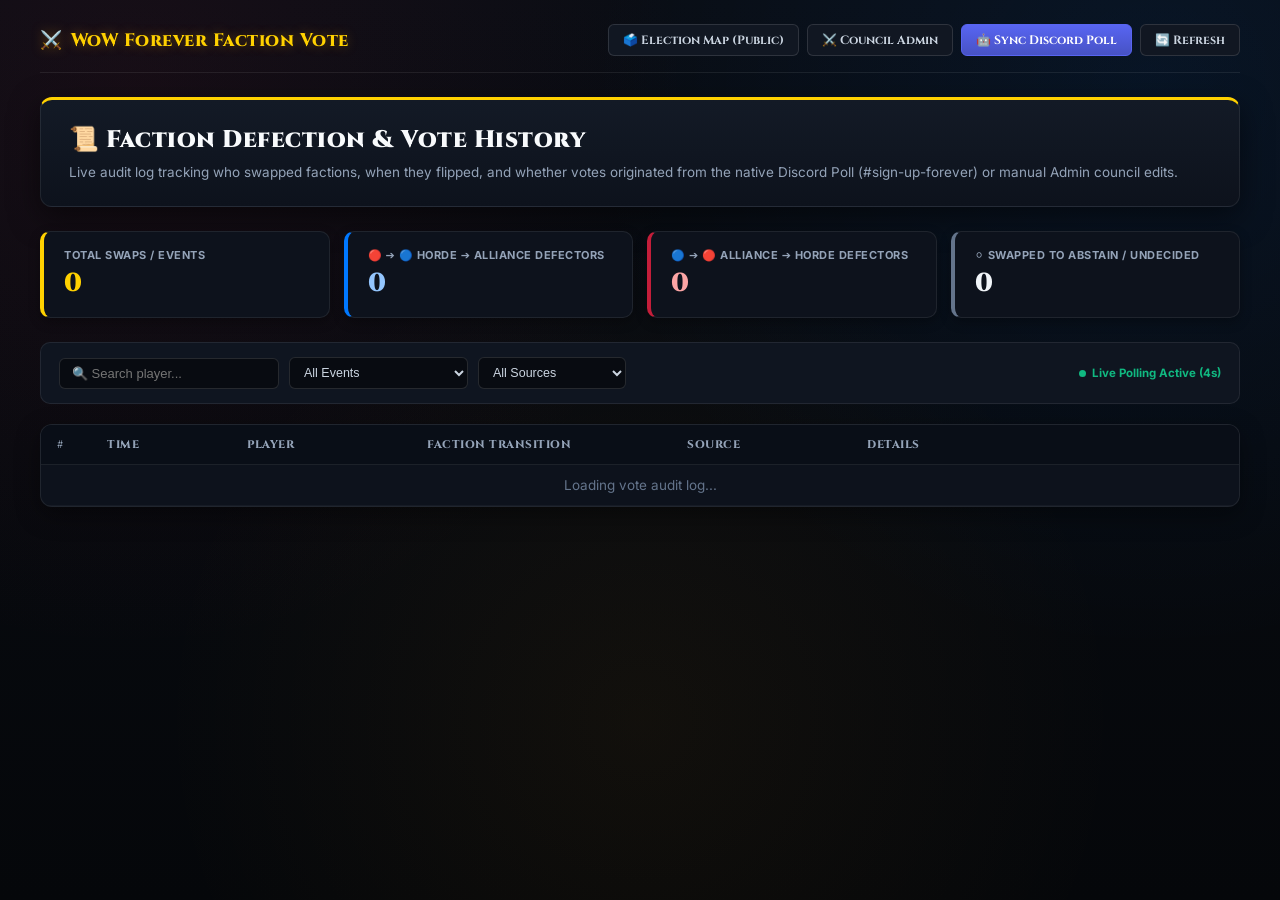
==== history.html @ c4464035 "Add vote history audit page, native Discord poll sync, agents.md and handover.md" ====
<!DOCTYPE html>
<html lang="en">
<head>
<meta charset="UTF-8">
<meta name="viewport" content="width=device-width, initial-scale=1.0">
<title>Vote History & Faction Defection Tracker | WoW Forever</title>
<link rel="preconnect" href="https://fonts.googleapis.com">
<link rel="preconnect" href="https://fonts.gstatic.com" crossorigin>
<link href="https://fonts.googleapis.com/css2?family=Cinzel:wght@600;700;800;900&family=Inter:wght@400;500;600;700&display=swap" rel="stylesheet">
<style>
  :root {
    --horde-red: #c41e3a;
    --horde-dark: #800a1d;
    --alliance-blue: #0078ff;
    --alliance-dark: #004499;
    --gold: #ffd100;
    --gold-dark: #b45309;
    --bg-dark: #07090e;
    --card-bg: #0d121c;
    --card-border: rgba(255, 255, 255, 0.08);
  }

  * { box-sizing: border-box; margin: 0; padding: 0; }
  body {
    font-family: 'Inter', system-ui, sans-serif;
    background-color: var(--bg-dark);
    background-image: 
      radial-gradient(circle at 10% 10%, rgba(196, 30, 58, 0.08) 0%, transparent 40%),
      radial-gradient(circle at 90% 10%, rgba(0, 120, 255, 0.08) 0%, transparent 40%),
      radial-gradient(circle at 50% 80%, rgba(245, 158, 11, 0.05) 0%, transparent 50%),
      linear-gradient(180deg, #090d14 0%, #05070a 100%);
    background-attachment: fixed;
    color: #e2e8f0;
    min-height: 100vh;
    padding: 24px 20px;
  }

  .container {
    max-width: 1200px;
    margin: 0 auto;
  }

  /* TOP NAV */
  .top-nav {
    display: flex;
    justify-content: space-between;
    align-items: center;
    flex-wrap: wrap;
    gap: 12px;
    margin-bottom: 24px;
    padding-bottom: 16px;
    border-bottom: 1px solid rgba(255, 255, 255, 0.08);
  }
  .nav-left {
    display: flex;
    align-items: center;
    gap: 12px;
  }
  .brand-title {
    font-family: 'Cinzel', Georgia, serif;
    font-size: 18px;
    font-weight: 800;
    color: var(--gold);
    letter-spacing: 0.5px;
    text-shadow: 0 0 12px rgba(245, 158, 11, 0.4);
    text-decoration: none;
    display: flex;
    align-items: center;
    gap: 8px;
  }
  .nav-links {
    display: flex;
    gap: 8px;
    align-items: center;
    flex-wrap: wrap;
  }
  .nav-btn {
    font-family: 'Cinzel', serif;
    font-size: 12px;
    font-weight: 700;
    padding: 7px 14px;
    border-radius: 6px;
    cursor: pointer;
    text-decoration: none;
    transition: all 0.2s ease;
    display: inline-flex;
    align-items: center;
    gap: 6px;
    border: 1px solid rgba(255, 255, 255, 0.12);
    background: #111722;
    color: #cbd5e1;
  }
  .nav-btn:hover {
    background: #1e2838;
    color: #ffd100;
    border-color: rgba(245, 158, 11, 0.4);
    transform: translateY(-1px);
  }
  .nav-btn.primary {
    background: linear-gradient(180deg, #5865F2 0%, #4752c4 100%);
    color: #fff;
    border-color: #5865F2;
  }
  .nav-btn.primary:hover {
    filter: brightness(1.15);
    box-shadow: 0 0 14px rgba(88, 101, 242, 0.5);
  }

  /* HEADER */
  .page-header {
    background: linear-gradient(180deg, #131a26 0%, #0d121c 100%);
    border: 1px solid var(--card-border);
    border-top: 3px solid var(--gold);
    border-radius: 12px;
    padding: 24px 28px;
    margin-bottom: 24px;
    box-shadow: 0 10px 30px rgba(0,0,0,0.5);
  }
  .page-title {
    font-family: 'Cinzel', serif;
    font-size: 24px;
    font-weight: 900;
    color: #f8fafc;
    letter-spacing: 0.5px;
    margin-bottom: 6px;
  }
  .page-sub {
    font-size: 13.5px;
    color: #94a3b8;
    line-height: 1.5;
  }

  /* STATS CARDS */
  .stats-grid {
    display: grid;
    grid-template-columns: repeat(auto-fit, minmax(220px, 1fr));
    gap: 14px;
    margin-bottom: 24px;
  }
  .stat-card {
    background: var(--card-bg);
    border: 1px solid var(--card-border);
    border-radius: 10px;
    padding: 16px 20px;
    box-shadow: 0 4px 12px rgba(0,0,0,0.3);
  }
  .stat-card.h2a { border-left: 4px solid var(--alliance-blue); }
  .stat-card.a2h { border-left: 4px solid var(--horde-red); }
  .stat-card.total { border-left: 4px solid var(--gold); }
  .stat-card.neutral { border-left: 4px solid #64748b; }
  .stat-label {
    font-size: 11px;
    font-weight: 700;
    text-transform: uppercase;
    color: #94a3b8;
    letter-spacing: 0.5px;
    margin-bottom: 4px;
  }
  .stat-num {
    font-family: 'Cinzel', serif;
    font-size: 26px;
    font-weight: 900;
    color: #f1f5f9;
  }
  .stat-card.h2a .stat-num { color: #93c5fd; }
  .stat-card.a2h .stat-num { color: #fca5a5; }
  .stat-card.total .stat-num { color: var(--gold); }

  /* FILTERS */
  .filter-bar {
    display: flex;
    justify-content: space-between;
    align-items: center;
    flex-wrap: wrap;
    gap: 12px;
    background: #0f1520;
    border: 1px solid var(--card-border);
    border-radius: 10px;
    padding: 14px 18px;
    margin-bottom: 20px;
  }
  .filter-controls {
    display: flex;
    gap: 10px;
    align-items: center;
    flex-wrap: wrap;
  }
  .search-input {
    background: #080b11;
    border: 1px solid rgba(255, 255, 255, 0.12);
    border-radius: 6px;
    padding: 7px 12px;
    color: #f8fafc;
    font-size: 13px;
    outline: none;
    width: 220px;
  }
  .search-input:focus { border-color: var(--gold); }
  .filter-select {
    background: #080b11;
    border: 1px solid rgba(255, 255, 255, 0.12);
    border-radius: 6px;
    padding: 7px 10px;
    color: #cbd5e1;
    font-size: 12.5px;
    outline: none;
    cursor: pointer;
  }

  /* TIMELINE TABLE */
  .table-panel {
    background: var(--card-bg);
    border: 1px solid var(--card-border);
    border-radius: 12px;
    overflow: hidden;
    box-shadow: 0 8px 24px rgba(0,0,0,0.4);
  }
  .history-table {
    width: 100%;
    border-collapse: collapse;
    font-size: 13px;
  }
  .history-table th {
    font-family: 'Cinzel', serif;
    font-size: 11px;
    font-weight: 800;
    text-transform: uppercase;
    letter-spacing: 0.5px;
    color: #94a3b8;
    background: #090e17;
    padding: 12px 16px;
    text-align: left;
    border-bottom: 1px solid rgba(255, 255, 255, 0.08);
  }
  .history-table td {
    padding: 12px 16px;
    border-bottom: 1px solid rgba(255, 255, 255, 0.04);
    vertical-align: middle;
  }
  .history-table tr:hover {
    background: rgba(255, 255, 255, 0.02);
  }

  /* BADGES */
  .faction-badge {
    display: inline-flex;
    align-items: center;
    gap: 4px;
    padding: 3px 8px;
    border-radius: 4px;
    font-weight: 700;
    font-size: 11.5px;
  }
  .faction-badge.horde {
    background: rgba(196, 30, 58, 0.25);
    color: #fca5a5;
    border: 1px solid rgba(196, 30, 58, 0.4);
  }
  .faction-badge.alliance {
    background: rgba(0, 120, 255, 0.25);
    color: #93c5fd;
    border: 1px solid rgba(0, 120, 255, 0.4);
  }
  .faction-badge.abstain {
    background: rgba(100, 116, 139, 0.25);
    color: #cbd5e1;
    border: 1px solid rgba(100, 116, 139, 0.35);
  }
  .faction-badge.removed {
    background: rgba(239, 68, 68, 0.2);
    color: #f87171;
    border: 1px solid rgba(239, 68, 68, 0.3);
  }

  .swap-arrow {
    display: inline-block;
    margin: 0 8px;
    color: #ffd100;
    font-weight: 900;
  }

  .source-badge {
    display: inline-flex;
    align-items: center;
    gap: 5px;
    padding: 2px 7px;
    border-radius: 4px;
    font-size: 11px;
    font-weight: 600;
  }
  .source-badge.discord {
    background: rgba(88, 101, 242, 0.2);
    color: #a5b4fc;
    border: 1px solid rgba(88, 101, 242, 0.4);
  }
  .source-badge.admin {
    background: rgba(245, 158, 11, 0.2);
    color: #fde047;
    border: 1px solid rgba(245, 158, 11, 0.4);
  }
  .source-badge.initial {
    background: rgba(100, 116, 139, 0.2);
    color: #94a3b8;
    border: 1px solid rgba(100, 116, 139, 0.3);
  }

  .player-name {
    font-weight: 700;
    color: #f8fafc;
    letter-spacing: 0.3px;
  }

  .time-cell {
    color: #94a3b8;
    font-size: 11.5px;
    white-space: nowrap;
  }

  .empty-state {
    text-align: center;
    padding: 40px 20px;
    color: #64748b;
    font-size: 13.5px;
  }

  /* TOAST */
  #toast {
    position: fixed;
    bottom: 24px;
    right: 24px;
    background: #1e293b;
    color: #ffd100;
    border: 1px solid #ffd100;
    padding: 10px 18px;
    border-radius: 8px;
    box-shadow: 0 4px 16px rgba(0,0,0,0.6);
    font-size: 13px;
    font-weight: 600;
    display: none;
    z-index: 9999;
  }
</style>
</head>
<body>

<div class="container">
  <!-- TOP NAV -->
  <div class="top-nav">
    <div class="nav-left">
      <a href="/" class="brand-title">
        <span>⚔️</span> WoW Forever Faction Vote
      </a>
    </div>
    <div class="nav-links">
      <a href="/" class="nav-btn">🗳️ Election Map (Public)</a>
      <a href="/admin" class="nav-btn">⚔️ Council Admin</a>
      <button class="nav-btn primary" id="btn-sync" onclick="syncDiscord()">🤖 Sync Discord Poll</button>
      <button class="nav-btn" onclick="fetchHistory()">🔄 Refresh</button>
    </div>
  </div>

  <!-- PAGE HEADER -->
  <div class="page-header">
    <div class="page-title">📜 Faction Defection & Vote History</div>
    <div class="page-sub">
      Live audit log tracking who swapped factions, when they flipped, and whether votes originated from the native Discord Poll (#sign-up-forever) or manual Admin council edits.
    </div>
  </div>

  <!-- STATS SUMMARY -->
  <div class="stats-grid">
    <div class="stat-card total">
      <div class="stat-label">Total Swaps / Events</div>
      <div class="stat-num" id="stat-total">0</div>
    </div>
    <div class="stat-card h2a">
      <div class="stat-label">🔴 ➔ 🔵 Horde ➔ Alliance Defectors</div>
      <div class="stat-num" id="stat-h2a">0</div>
    </div>
    <div class="stat-card a2h">
      <div class="stat-label">🔵 ➔ 🔴 Alliance ➔ Horde Defectors</div>
      <div class="stat-num" id="stat-a2h">0</div>
    </div>
    <div class="stat-card neutral">
      <div class="stat-label">⚪ Swapped to Abstain / Undecided</div>
      <div class="stat-num" id="stat-abstain">0</div>
    </div>
  </div>

  <!-- FILTER CONTROLS -->
  <div class="filter-bar">
    <div class="filter-controls">
      <input type="text" id="search-box" class="search-input" placeholder="🔍 Search player..." oninput="renderHistoryTable()">
      <select id="filter-type" class="filter-select" onchange="renderHistoryTable()">
        <option value="all">All Events</option>
        <option value="h2a">Horde ➔ Alliance Swaps</option>
        <option value="a2h">Alliance ➔ Horde Swaps</option>
        <option value="to_abstain">➔ Abstain / Undecided</option>
        <option value="from_abstain">Abstain ➔ Decided</option>
      </select>
      <select id="filter-source" class="filter-select" onchange="renderHistoryTable()">
        <option value="all">All Sources</option>
        <option value="discord_sync">Discord Native Poll</option>
        <option value="admin">Admin Council</option>
      </select>
    </div>
    <div id="live-indicator" style="font-size: 11.5px; color: #10b981; font-weight: 700; display: flex; align-items: center; gap: 6px;">
      <span style="display:inline-block; width: 7px; height: 7px; border-radius: 50%; background: #10b981;"></span>
      Live Polling Active (4s)
    </div>
  </div>

  <!-- HISTORY TABLE -->
  <div class="table-panel">
    <table class="history-table">
      <thead>
        <tr>
          <th style="width: 50px;">#</th>
          <th style="width: 140px;">Time</th>
          <th style="width: 180px;">Player</th>
          <th style="width: 260px;">Faction Transition</th>
          <th style="width: 180px;">Source</th>
          <th>Details</th>
        </tr>
      </thead>
      <tbody id="history-tbody">
        <tr>
          <td colspan="6" class="empty-state">Loading vote audit log...</td>
        </tr>
      </tbody>
    </table>
  </div>
</div>

<div id="toast">Notice</div>

<script>
let historyData = [];

async function fetchHistory() {
  try {
    const res = await fetch("/api/history?limit=250");
    if (res.ok) {
      historyData = await res.json();
      renderStats();
      renderHistoryTable();
    }
  } catch (err) {
    console.error("Failed to fetch history:", err);
  }
}

function formatRelativeTime(tsStr) {
  if (!tsStr) return "Just now";
  // Parse SQLite UTC timestamp
  const date = new Date(tsStr + (tsStr.endsWith("Z") ? "" : "Z"));
  if (isNaN(date.getTime())) return tsStr;

  const now = new Date();
  const diffSec = Math.floor((now - date) / 1000);

  if (diffSec < 45) return "Just now";
  if (diffSec < 3600) return `${Math.floor(diffSec / 60)}m ago`;
  if (diffSec < 86400) return `${Math.floor(diffSec / 3600)}h ago`;
  return date.toLocaleDateString(undefined, { month: 'short', day: 'numeric', hour: '2-digit', minute: '2-digit' });
}

function renderStats() {
  let total = 0;
  let h2a = 0;
  let a2h = 0;
  let abstain = 0;

  historyData.forEach(h => {
    if (h.changed_by === 'initial') return;
    total++;
    if (h.old_faction === 'Horde' && h.new_faction === 'Alliance') h2a++;
    else if (h.old_faction === 'Alliance' && h.new_faction === 'Horde') a2h++;
    else if (h.new_faction === 'Abstain') abstain++;
  });

  document.getElementById("stat-total").textContent = total;
  document.getElementById("stat-h2a").textContent = h2a;
  document.getElementById("stat-a2h").textContent = a2h;
  document.getElementById("stat-abstain").textContent = abstain;
}

function renderHistoryTable() {
  const tbody = document.getElementById("history-tbody");
  tbody.innerHTML = "";

  const q = document.getElementById("search-box").value.toLowerCase().trim();
  const fType = document.getElementById("filter-type").value;
  const fSource = document.getElementById("filter-source").value;

  const filtered = historyData.filter(h => {
    if (h.changed_by === 'initial') return false; // Hide seed baseline from active swap feed
    if (q && !h.player_name.toLowerCase().includes(q)) return false;
    if (fSource !== 'all' && h.changed_by !== fSource) return false;

    if (fType === 'h2a' && !(h.old_faction === 'Horde' && h.new_faction === 'Alliance')) return false;
    if (fType === 'a2h' && !(h.old_faction === 'Alliance' && h.new_faction === 'Horde')) return false;
    if (fType === 'to_abstain' && h.new_faction !== 'Abstain') return false;
    if (fType === 'from_abstain' && h.old_faction !== 'Abstain') return false;

    return true;
  });

  if (filtered.length === 0) {
    tbody.innerHTML = `<tr><td colspan="6" class="empty-state">No vote history records matching the filter.</td></tr>`;
    return;
  }

  filtered.forEach((h, idx) => {
    const tr = document.createElement("tr");

    const oldBadge = h.old_faction 
      ? `<span class="faction-badge ${h.old_faction.toLowerCase()}">${h.old_faction === 'Horde' ? '🔴' : (h.old_faction === 'Alliance' ? '🔵' : '⚪')} ${h.old_faction}</span>`
      : `<span style="color:#64748b; font-size:11px;">Unassigned</span>`;

    const newBadge = `<span class="faction-badge ${h.new_faction.toLowerCase()}">${h.new_faction === 'Horde' ? '🔴' : (h.new_faction === 'Alliance' ? '🔵' : (h.new_faction === 'Removed' ? '❌' : '⚪'))} ${h.new_faction}</span>`;

    let sourceHtml = '';
    if (h.changed_by === 'discord_sync') {
      sourceHtml = `<span class="source-badge discord">🤖 Discord Poll</span>`;
    } else if (h.changed_by === 'admin') {
      sourceHtml = `<span class="source-badge admin">👤 Admin Panel</span>`;
    } else {
      sourceHtml = `<span class="source-badge initial">Baseline</span>`;
    }

    tr.innerHTML = `
      <td style="color:#64748b; font-size:11px;">${h.id}</td>
      <td class="time-cell" title="${h.timestamp}">${formatRelativeTime(h.timestamp)}</td>
      <td class="player-name">${h.player_name}</td>
      <td>${oldBadge} <span class="swap-arrow">➔</span> ${newBadge}</td>
      <td>${sourceHtml}</td>
      <td style="color:#94a3b8; font-size:12px;">${h.details || ''}</td>
    `;
    tbody.appendChild(tr);
  });
}

async function syncDiscord() {
  const btn = document.getElementById("btn-sync");
  if (btn) {
    btn.disabled = true;
    btn.textContent = "⏳ Syncing...";
  }
  showToast("Fetching live votes from native Discord Poll in #sign-up-forever...");
  try {
    const res = await fetch("/api/discord/sync", { method: "POST" });
    if (res.ok) {
      const data = await res.json();
      showToast(`✅ Synced ${data.synced_count} voters from Discord Poll (${data.horde_poll_votes} Horde, ${data.alliance_poll_votes} Alliance)!`);
      fetchHistory();
    } else {
      showToast("❌ Discord poll sync failed.");
    }
  } catch (e) {
    showToast("❌ Network error connecting to sync.");
  } finally {
    if (btn) {
      btn.disabled = false;
      btn.textContent = "🤖 Sync Discord Poll";
    }
  }
}

function showToast(msg) {
  const t = document.getElementById("toast");
  t.textContent = msg;
  t.style.display = "block";
  setTimeout(() => { t.style.display = "none"; }, 3500);
}

// Initial fetch and auto-refresh loop
fetchHistory();
setInterval(fetchHistory, 4000);
</script>

</body>
</html>
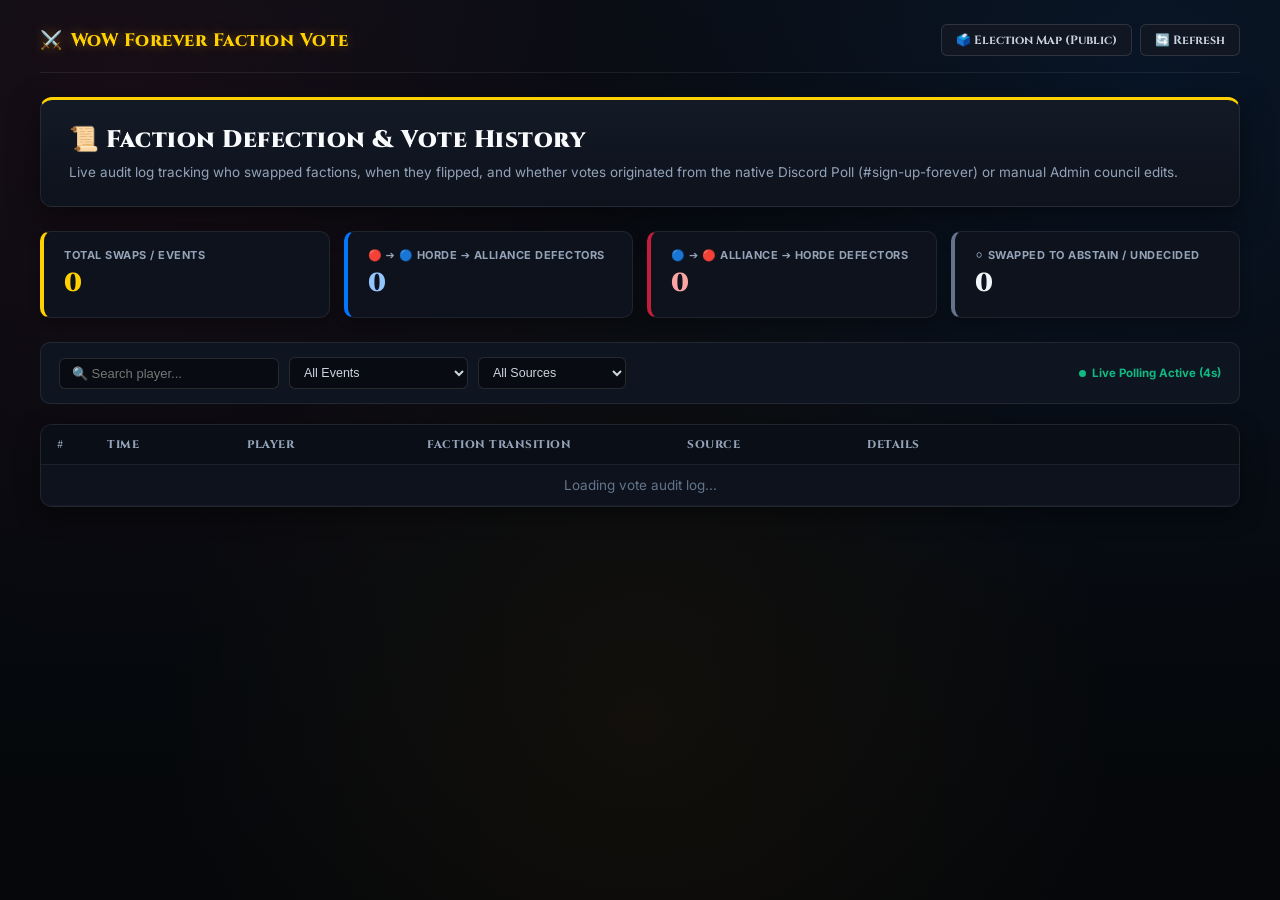
==== commit 24eb05b7: "Add near-live Discord poll synchronization" ====
--- a/history.html
+++ b/history.html
@@ -353,8 +353,6 @@
     </div>
     <div class="nav-links">
       <a href="/" class="nav-btn">🗳️ Election Map (Public)</a>
-      <a href="/admin" class="nav-btn">⚔️ Council Admin</a>
-      <button class="nav-btn primary" id="btn-sync" onclick="syncDiscord()">🤖 Sync Discord Poll</button>
       <button class="nav-btn" onclick="fetchHistory()">🔄 Refresh</button>
     </div>
   </div>
@@ -541,32 +539,6 @@
   });
 }
 
-async function syncDiscord() {
-  const btn = document.getElementById("btn-sync");
-  if (btn) {
-    btn.disabled = true;
-    btn.textContent = "⏳ Syncing...";
-  }
-  showToast("Fetching live votes from native Discord Poll in #sign-up-forever...");
-  try {
-    const res = await fetch("/api/discord/sync", { method: "POST" });
-    if (res.ok) {
-      const data = await res.json();
-      showToast(`✅ Synced ${data.synced_count} voters from Discord Poll (${data.horde_poll_votes} Horde, ${data.alliance_poll_votes} Alliance)!`);
-      fetchHistory();
-    } else {
-      showToast("❌ Discord poll sync failed.");
-    }
-  } catch (e) {
-    showToast("❌ Network error connecting to sync.");
-  } finally {
-    if (btn) {
-      btn.disabled = false;
-      btn.textContent = "🤖 Sync Discord Poll";
-    }
-  }
-}
-
 function showToast(msg) {
   const t = document.getElementById("toast");
   t.textContent = msg;
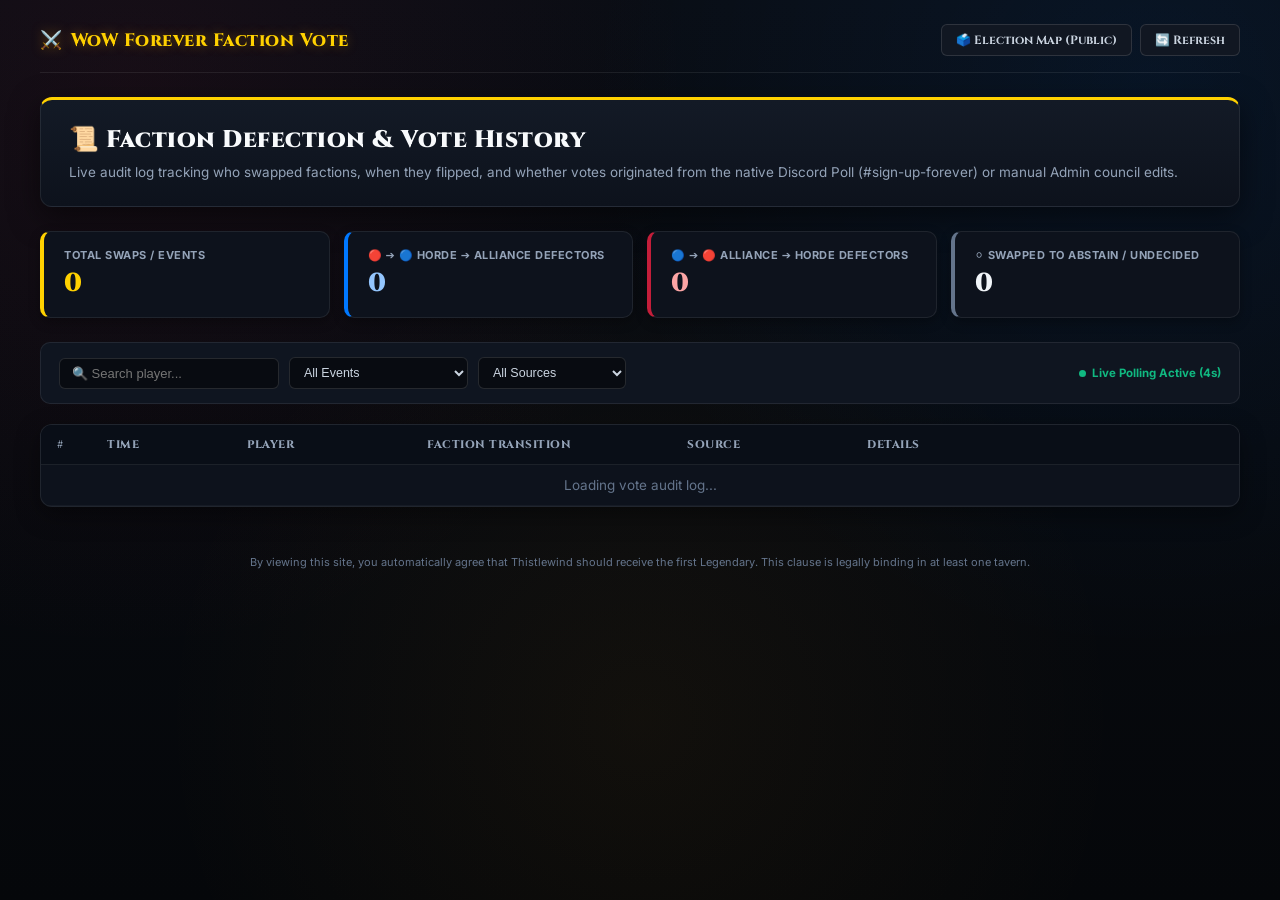
==== commit c7a4f6af: "Add Thistlewind legendary fine print" ====
--- a/history.html
+++ b/history.html
@@ -338,6 +338,13 @@
     font-weight: 600;
     display: none;
     z-index: 9999;
+  }
+  .fine-print {
+    max-width: 1200px;
+    margin: 48px auto 0;
+    color: #64748b;
+    font-size: 11px;
+    text-align: center;
   }
 </style>
 </head>
@@ -430,6 +437,10 @@
   </div>
 </div>
 
+<footer class="fine-print" aria-label="Terms of Service">
+  By viewing this site, you automatically agree that Thistlewind should receive the first Legendary. This clause is legally binding in at least one tavern.
+</footer>
+
 <div id="toast">Notice</div>
 
 <script>
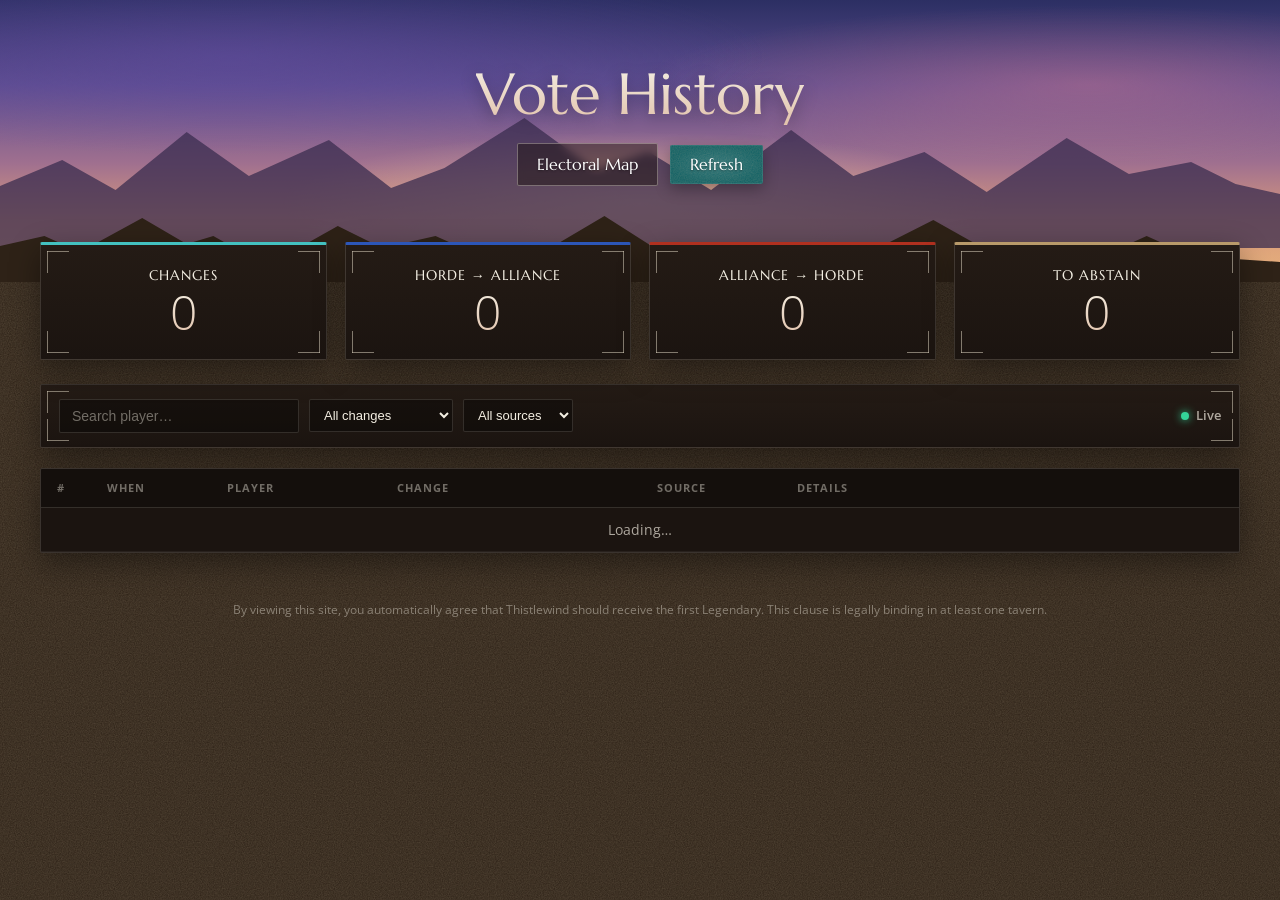
==== commit e30ffd24: "Redesign in the WoW: Forever style with a new Azeroth map - New look modelled on the official WoW: F" ====
--- a/history.html
+++ b/history.html
@@ -3,434 +3,80 @@
 <head>
 <meta charset="UTF-8">
 <meta name="viewport" content="width=device-width, initial-scale=1.0">
-<title>Vote History & Faction Defection Tracker | WoW Forever</title>
+<title>Vote History | WoW Forever Faction Vote</title>
 <link rel="preconnect" href="https://fonts.googleapis.com">
 <link rel="preconnect" href="https://fonts.gstatic.com" crossorigin>
-<link href="https://fonts.googleapis.com/css2?family=Cinzel:wght@600;700;800;900&family=Inter:wght@400;500;600;700&display=swap" rel="stylesheet">
-<style>
-  :root {
-    --horde-red: #c41e3a;
-    --horde-dark: #800a1d;
-    --alliance-blue: #0078ff;
-    --alliance-dark: #004499;
-    --gold: #ffd100;
-    --gold-dark: #b45309;
-    --bg-dark: #07090e;
-    --card-bg: #0d121c;
-    --card-border: rgba(255, 255, 255, 0.08);
-  }
-
-  * { box-sizing: border-box; margin: 0; padding: 0; }
-  body {
-    font-family: 'Inter', system-ui, sans-serif;
-    background-color: var(--bg-dark);
-    background-image: 
-      radial-gradient(circle at 10% 10%, rgba(196, 30, 58, 0.08) 0%, transparent 40%),
-      radial-gradient(circle at 90% 10%, rgba(0, 120, 255, 0.08) 0%, transparent 40%),
-      radial-gradient(circle at 50% 80%, rgba(245, 158, 11, 0.05) 0%, transparent 50%),
-      linear-gradient(180deg, #090d14 0%, #05070a 100%);
-    background-attachment: fixed;
-    color: #e2e8f0;
-    min-height: 100vh;
-    padding: 24px 20px;
-  }
-
-  .container {
-    max-width: 1200px;
-    margin: 0 auto;
-  }
-
-  /* TOP NAV */
-  .top-nav {
-    display: flex;
-    justify-content: space-between;
-    align-items: center;
-    flex-wrap: wrap;
-    gap: 12px;
-    margin-bottom: 24px;
-    padding-bottom: 16px;
-    border-bottom: 1px solid rgba(255, 255, 255, 0.08);
-  }
-  .nav-left {
-    display: flex;
-    align-items: center;
-    gap: 12px;
-  }
-  .brand-title {
-    font-family: 'Cinzel', Georgia, serif;
-    font-size: 18px;
-    font-weight: 800;
-    color: var(--gold);
-    letter-spacing: 0.5px;
-    text-shadow: 0 0 12px rgba(245, 158, 11, 0.4);
-    text-decoration: none;
-    display: flex;
-    align-items: center;
-    gap: 8px;
-  }
-  .nav-links {
-    display: flex;
-    gap: 8px;
-    align-items: center;
-    flex-wrap: wrap;
-  }
-  .nav-btn {
-    font-family: 'Cinzel', serif;
-    font-size: 12px;
-    font-weight: 700;
-    padding: 7px 14px;
-    border-radius: 6px;
-    cursor: pointer;
-    text-decoration: none;
-    transition: all 0.2s ease;
-    display: inline-flex;
-    align-items: center;
-    gap: 6px;
-    border: 1px solid rgba(255, 255, 255, 0.12);
-    background: #111722;
-    color: #cbd5e1;
-  }
-  .nav-btn:hover {
-    background: #1e2838;
-    color: #ffd100;
-    border-color: rgba(245, 158, 11, 0.4);
-    transform: translateY(-1px);
-  }
-  .nav-btn.primary {
-    background: linear-gradient(180deg, #5865F2 0%, #4752c4 100%);
-    color: #fff;
-    border-color: #5865F2;
-  }
-  .nav-btn.primary:hover {
-    filter: brightness(1.15);
-    box-shadow: 0 0 14px rgba(88, 101, 242, 0.5);
-  }
-
-  /* HEADER */
-  .page-header {
-    background: linear-gradient(180deg, #131a26 0%, #0d121c 100%);
-    border: 1px solid var(--card-border);
-    border-top: 3px solid var(--gold);
-    border-radius: 12px;
-    padding: 24px 28px;
-    margin-bottom: 24px;
-    box-shadow: 0 10px 30px rgba(0,0,0,0.5);
-  }
-  .page-title {
-    font-family: 'Cinzel', serif;
-    font-size: 24px;
-    font-weight: 900;
-    color: #f8fafc;
-    letter-spacing: 0.5px;
-    margin-bottom: 6px;
-  }
-  .page-sub {
-    font-size: 13.5px;
-    color: #94a3b8;
-    line-height: 1.5;
-  }
-
-  /* STATS CARDS */
-  .stats-grid {
-    display: grid;
-    grid-template-columns: repeat(auto-fit, minmax(220px, 1fr));
-    gap: 14px;
-    margin-bottom: 24px;
-  }
-  .stat-card {
-    background: var(--card-bg);
-    border: 1px solid var(--card-border);
-    border-radius: 10px;
-    padding: 16px 20px;
-    box-shadow: 0 4px 12px rgba(0,0,0,0.3);
-  }
-  .stat-card.h2a { border-left: 4px solid var(--alliance-blue); }
-  .stat-card.a2h { border-left: 4px solid var(--horde-red); }
-  .stat-card.total { border-left: 4px solid var(--gold); }
-  .stat-card.neutral { border-left: 4px solid #64748b; }
-  .stat-label {
-    font-size: 11px;
-    font-weight: 700;
-    text-transform: uppercase;
-    color: #94a3b8;
-    letter-spacing: 0.5px;
-    margin-bottom: 4px;
-  }
-  .stat-num {
-    font-family: 'Cinzel', serif;
-    font-size: 26px;
-    font-weight: 900;
-    color: #f1f5f9;
-  }
-  .stat-card.h2a .stat-num { color: #93c5fd; }
-  .stat-card.a2h .stat-num { color: #fca5a5; }
-  .stat-card.total .stat-num { color: var(--gold); }
-
-  /* FILTERS */
-  .filter-bar {
-    display: flex;
-    justify-content: space-between;
-    align-items: center;
-    flex-wrap: wrap;
-    gap: 12px;
-    background: #0f1520;
-    border: 1px solid var(--card-border);
-    border-radius: 10px;
-    padding: 14px 18px;
-    margin-bottom: 20px;
-  }
-  .filter-controls {
-    display: flex;
-    gap: 10px;
-    align-items: center;
-    flex-wrap: wrap;
-  }
-  .search-input {
-    background: #080b11;
-    border: 1px solid rgba(255, 255, 255, 0.12);
-    border-radius: 6px;
-    padding: 7px 12px;
-    color: #f8fafc;
-    font-size: 13px;
-    outline: none;
-    width: 220px;
-  }
-  .search-input:focus { border-color: var(--gold); }
-  .filter-select {
-    background: #080b11;
-    border: 1px solid rgba(255, 255, 255, 0.12);
-    border-radius: 6px;
-    padding: 7px 10px;
-    color: #cbd5e1;
-    font-size: 12.5px;
-    outline: none;
-    cursor: pointer;
-  }
-
-  /* TIMELINE TABLE */
-  .table-panel {
-    background: var(--card-bg);
-    border: 1px solid var(--card-border);
-    border-radius: 12px;
-    overflow: hidden;
-    box-shadow: 0 8px 24px rgba(0,0,0,0.4);
-  }
-  .history-table {
-    width: 100%;
-    border-collapse: collapse;
-    font-size: 13px;
-  }
-  .history-table th {
-    font-family: 'Cinzel', serif;
-    font-size: 11px;
-    font-weight: 800;
-    text-transform: uppercase;
-    letter-spacing: 0.5px;
-    color: #94a3b8;
-    background: #090e17;
-    padding: 12px 16px;
-    text-align: left;
-    border-bottom: 1px solid rgba(255, 255, 255, 0.08);
-  }
-  .history-table td {
-    padding: 12px 16px;
-    border-bottom: 1px solid rgba(255, 255, 255, 0.04);
-    vertical-align: middle;
-  }
-  .history-table tr:hover {
-    background: rgba(255, 255, 255, 0.02);
-  }
-
-  /* BADGES */
-  .faction-badge {
-    display: inline-flex;
-    align-items: center;
-    gap: 4px;
-    padding: 3px 8px;
-    border-radius: 4px;
-    font-weight: 700;
-    font-size: 11.5px;
-  }
-  .faction-badge.horde {
-    background: rgba(196, 30, 58, 0.25);
-    color: #fca5a5;
-    border: 1px solid rgba(196, 30, 58, 0.4);
-  }
-  .faction-badge.alliance {
-    background: rgba(0, 120, 255, 0.25);
-    color: #93c5fd;
-    border: 1px solid rgba(0, 120, 255, 0.4);
-  }
-  .faction-badge.abstain {
-    background: rgba(100, 116, 139, 0.25);
-    color: #cbd5e1;
-    border: 1px solid rgba(100, 116, 139, 0.35);
-  }
-  .faction-badge.removed {
-    background: rgba(239, 68, 68, 0.2);
-    color: #f87171;
-    border: 1px solid rgba(239, 68, 68, 0.3);
-  }
-
-  .swap-arrow {
-    display: inline-block;
-    margin: 0 8px;
-    color: #ffd100;
-    font-weight: 900;
-  }
-
-  .source-badge {
-    display: inline-flex;
-    align-items: center;
-    gap: 5px;
-    padding: 2px 7px;
-    border-radius: 4px;
-    font-size: 11px;
-    font-weight: 600;
-  }
-  .source-badge.discord {
-    background: rgba(88, 101, 242, 0.2);
-    color: #a5b4fc;
-    border: 1px solid rgba(88, 101, 242, 0.4);
-  }
-  .source-badge.admin {
-    background: rgba(245, 158, 11, 0.2);
-    color: #fde047;
-    border: 1px solid rgba(245, 158, 11, 0.4);
-  }
-  .source-badge.initial {
-    background: rgba(100, 116, 139, 0.2);
-    color: #94a3b8;
-    border: 1px solid rgba(100, 116, 139, 0.3);
-  }
-
-  .player-name {
-    font-weight: 700;
-    color: #f8fafc;
-    letter-spacing: 0.3px;
-  }
-
-  .time-cell {
-    color: #94a3b8;
-    font-size: 11.5px;
-    white-space: nowrap;
-  }
-
-  .empty-state {
-    text-align: center;
-    padding: 40px 20px;
-    color: #64748b;
-    font-size: 13.5px;
-  }
-
-  /* TOAST */
-  #toast {
-    position: fixed;
-    bottom: 24px;
-    right: 24px;
-    background: #1e293b;
-    color: #ffd100;
-    border: 1px solid #ffd100;
-    padding: 10px 18px;
-    border-radius: 8px;
-    box-shadow: 0 4px 16px rgba(0,0,0,0.6);
-    font-size: 13px;
-    font-weight: 600;
-    display: none;
-    z-index: 9999;
-  }
-  .fine-print {
-    max-width: 1200px;
-    margin: 48px auto 0;
-    color: #64748b;
-    font-size: 11px;
-    text-align: center;
-  }
-</style>
+<link href="https://fonts.googleapis.com/css2?family=Marcellus&family=Open+Sans:wght@300;400;500;600;700&display=swap" rel="stylesheet">
+<link rel="icon" href="/static/favicon.svg" type="image/svg+xml">
+<link rel="icon" href="/favicon.ico" sizes="48x48">
+<link rel="apple-touch-icon" href="/static/apple-touch-icon.png">
+<link rel="stylesheet" href="/static/css/forever.css">
+<link rel="stylesheet" href="/static/css/history.css">
 </head>
 <body>
 
 <div class="container">
-  <!-- TOP NAV -->
-  <div class="top-nav">
-    <div class="nav-left">
-      <a href="/" class="brand-title">
-        <span>⚔️</span> WoW Forever Faction Vote
-      </a>
+  <header class="full-bleed">
+    <h1>Vote History</h1>
+    <div class="header-actions">
+      <a href="/" class="btn btn-outline">Electoral Map</a>
+      <button class="btn" onclick="fetchHistory()">Refresh</button>
     </div>
-    <div class="nav-links">
-      <a href="/" class="nav-btn">🗳️ Election Map (Public)</a>
-      <button class="nav-btn" onclick="fetchHistory()">🔄 Refresh</button>
-    </div>
-  </div>
+  </header>
 
-  <!-- PAGE HEADER -->
-  <div class="page-header">
-    <div class="page-title">📜 Faction Defection & Vote History</div>
-    <div class="page-sub">
-      Live audit log tracking who swapped factions, when they flipped, and whether votes originated from the native Discord Poll (#sign-up-forever) or manual Admin council edits.
-    </div>
-  </div>
-
-  <!-- STATS SUMMARY -->
   <div class="stats-grid">
     <div class="stat-card total">
-      <div class="stat-label">Total Swaps / Events</div>
+      <div class="stat-label">Changes</div>
       <div class="stat-num" id="stat-total">0</div>
     </div>
     <div class="stat-card h2a">
-      <div class="stat-label">🔴 ➔ 🔵 Horde ➔ Alliance Defectors</div>
+      <div class="stat-label">Horde → Alliance</div>
       <div class="stat-num" id="stat-h2a">0</div>
     </div>
     <div class="stat-card a2h">
-      <div class="stat-label">🔵 ➔ 🔴 Alliance ➔ Horde Defectors</div>
+      <div class="stat-label">Alliance → Horde</div>
       <div class="stat-num" id="stat-a2h">0</div>
     </div>
-    <div class="stat-card neutral">
-      <div class="stat-label">⚪ Swapped to Abstain / Undecided</div>
+    <div class="stat-card">
+      <div class="stat-label">To Abstain</div>
       <div class="stat-num" id="stat-abstain">0</div>
     </div>
   </div>
 
-  <!-- FILTER CONTROLS -->
   <div class="filter-bar">
     <div class="filter-controls">
-      <input type="text" id="search-box" class="search-input" placeholder="🔍 Search player..." oninput="renderHistoryTable()">
+      <input type="text" id="search-box" class="search-input" placeholder="Search player…" oninput="renderHistoryTable()">
       <select id="filter-type" class="filter-select" onchange="renderHistoryTable()">
-        <option value="all">All Events</option>
-        <option value="h2a">Horde ➔ Alliance Swaps</option>
-        <option value="a2h">Alliance ➔ Horde Swaps</option>
-        <option value="to_abstain">➔ Abstain / Undecided</option>
-        <option value="from_abstain">Abstain ➔ Decided</option>
+        <option value="all">All changes</option>
+        <option value="h2a">Horde → Alliance</option>
+        <option value="a2h">Alliance → Horde</option>
+        <option value="to_abstain">To Abstain</option>
+        <option value="from_abstain">From Abstain</option>
       </select>
       <select id="filter-source" class="filter-select" onchange="renderHistoryTable()">
-        <option value="all">All Sources</option>
-        <option value="discord_sync">Discord Native Poll</option>
-        <option value="admin">Admin Council</option>
+        <option value="all">All sources</option>
+        <option value="discord_sync">Discord poll</option>
+        <option value="admin">Admin</option>
       </select>
     </div>
-    <div id="live-indicator" style="font-size: 11.5px; color: #10b981; font-weight: 700; display: flex; align-items: center; gap: 6px;">
-      <span style="display:inline-block; width: 7px; height: 7px; border-radius: 50%; background: #10b981;"></span>
-      Live Polling Active (4s)
-    </div>
+    <div class="live-indicator"><span class="live-dot"></span>Live</div>
   </div>
 
-  <!-- HISTORY TABLE -->
   <div class="table-panel">
     <table class="history-table">
       <thead>
         <tr>
           <th style="width: 50px;">#</th>
-          <th style="width: 140px;">Time</th>
-          <th style="width: 180px;">Player</th>
-          <th style="width: 260px;">Faction Transition</th>
-          <th style="width: 180px;">Source</th>
+          <th style="width: 120px;">When</th>
+          <th style="width: 170px;">Player</th>
+          <th style="width: 260px;">Change</th>
+          <th style="width: 140px;">Source</th>
           <th>Details</th>
         </tr>
       </thead>
       <tbody id="history-tbody">
         <tr>
-          <td colspan="6" class="empty-state">Loading vote audit log...</td>
+          <td colspan="6" class="empty-state">Loading…</td>
         </tr>
       </tbody>
     </table>
@@ -441,126 +87,7 @@
   By viewing this site, you automatically agree that Thistlewind should receive the first Legendary. This clause is legally binding in at least one tavern.
 </footer>
 
-<div id="toast">Notice</div>
-
-<script>
-let historyData = [];
-
-async function fetchHistory() {
-  try {
-    const res = await fetch("/api/history?limit=250");
-    if (res.ok) {
-      historyData = await res.json();
-      renderStats();
-      renderHistoryTable();
-    }
-  } catch (err) {
-    console.error("Failed to fetch history:", err);
-  }
-}
-
-function formatRelativeTime(tsStr) {
-  if (!tsStr) return "Just now";
-  // Parse SQLite UTC timestamp
-  const date = new Date(tsStr + (tsStr.endsWith("Z") ? "" : "Z"));
-  if (isNaN(date.getTime())) return tsStr;
-
-  const now = new Date();
-  const diffSec = Math.floor((now - date) / 1000);
-
-  if (diffSec < 45) return "Just now";
-  if (diffSec < 3600) return `${Math.floor(diffSec / 60)}m ago`;
-  if (diffSec < 86400) return `${Math.floor(diffSec / 3600)}h ago`;
-  return date.toLocaleDateString(undefined, { month: 'short', day: 'numeric', hour: '2-digit', minute: '2-digit' });
-}
-
-function renderStats() {
-  let total = 0;
-  let h2a = 0;
-  let a2h = 0;
-  let abstain = 0;
-
-  historyData.forEach(h => {
-    if (h.changed_by === 'initial') return;
-    total++;
-    if (h.old_faction === 'Horde' && h.new_faction === 'Alliance') h2a++;
-    else if (h.old_faction === 'Alliance' && h.new_faction === 'Horde') a2h++;
-    else if (h.new_faction === 'Abstain') abstain++;
-  });
-
-  document.getElementById("stat-total").textContent = total;
-  document.getElementById("stat-h2a").textContent = h2a;
-  document.getElementById("stat-a2h").textContent = a2h;
-  document.getElementById("stat-abstain").textContent = abstain;
-}
-
-function renderHistoryTable() {
-  const tbody = document.getElementById("history-tbody");
-  tbody.innerHTML = "";
-
-  const q = document.getElementById("search-box").value.toLowerCase().trim();
-  const fType = document.getElementById("filter-type").value;
-  const fSource = document.getElementById("filter-source").value;
-
-  const filtered = historyData.filter(h => {
-    if (h.changed_by === 'initial') return false; // Hide seed baseline from active swap feed
-    if (q && !h.player_name.toLowerCase().includes(q)) return false;
-    if (fSource !== 'all' && h.changed_by !== fSource) return false;
-
-    if (fType === 'h2a' && !(h.old_faction === 'Horde' && h.new_faction === 'Alliance')) return false;
-    if (fType === 'a2h' && !(h.old_faction === 'Alliance' && h.new_faction === 'Horde')) return false;
-    if (fType === 'to_abstain' && h.new_faction !== 'Abstain') return false;
-    if (fType === 'from_abstain' && h.old_faction !== 'Abstain') return false;
-
-    return true;
-  });
-
-  if (filtered.length === 0) {
-    tbody.innerHTML = `<tr><td colspan="6" class="empty-state">No vote history records matching the filter.</td></tr>`;
-    return;
-  }
-
-  filtered.forEach((h, idx) => {
-    const tr = document.createElement("tr");
-
-    const oldBadge = h.old_faction 
-      ? `<span class="faction-badge ${h.old_faction.toLowerCase()}">${h.old_faction === 'Horde' ? '🔴' : (h.old_faction === 'Alliance' ? '🔵' : '⚪')} ${h.old_faction}</span>`
-      : `<span style="color:#64748b; font-size:11px;">Unassigned</span>`;
-
-    const newBadge = `<span class="faction-badge ${h.new_faction.toLowerCase()}">${h.new_faction === 'Horde' ? '🔴' : (h.new_faction === 'Alliance' ? '🔵' : (h.new_faction === 'Removed' ? '❌' : '⚪'))} ${h.new_faction}</span>`;
-
-    let sourceHtml = '';
-    if (h.changed_by === 'discord_sync') {
-      sourceHtml = `<span class="source-badge discord">🤖 Discord Poll</span>`;
-    } else if (h.changed_by === 'admin') {
-      sourceHtml = `<span class="source-badge admin">👤 Admin Panel</span>`;
-    } else {
-      sourceHtml = `<span class="source-badge initial">Baseline</span>`;
-    }
-
-    tr.innerHTML = `
-      <td style="color:#64748b; font-size:11px;">${h.id}</td>
-      <td class="time-cell" title="${h.timestamp}">${formatRelativeTime(h.timestamp)}</td>
-      <td class="player-name">${h.player_name}</td>
-      <td>${oldBadge} <span class="swap-arrow">➔</span> ${newBadge}</td>
-      <td>${sourceHtml}</td>
-      <td style="color:#94a3b8; font-size:12px;">${h.details || ''}</td>
-    `;
-    tbody.appendChild(tr);
-  });
-}
-
-function showToast(msg) {
-  const t = document.getElementById("toast");
-  t.textContent = msg;
-  t.style.display = "block";
-  setTimeout(() => { t.style.display = "none"; }, 3500);
-}
-
-// Initial fetch and auto-refresh loop
-fetchHistory();
-setInterval(fetchHistory, 4000);
-</script>
+<script src="/static/js/history.js"></script>
 
 </body>
 </html>
--- a/static/css/forever.css
+++ b/static/css/forever.css
@@ -0,0 +1,151 @@
+/* =========================================================
+   WoW: FOREVER LOOK
+   Painterly sunset hero, cream-to-peach serif headlines, warm
+   earth base, teal ocean section, textured teal buttons.
+   ========================================================= */
+:root {
+  --page: #2e2217;
+  --card: #1b1410;
+  --card-2: #241b15;
+  --cream: #f3eee2;
+  --peach: #e2c2ab;
+  --text: #f3eee2;
+  --muted: rgba(243, 238, 226, 0.68);
+  --dim: rgba(243, 238, 226, 0.42);
+  --edge: rgba(243, 238, 226, 0.14);
+  --frame: rgba(214, 205, 186, 0.55);
+
+  --teal: #0f6064;
+  --teal-hi: #1c8a8c;
+  --teal-glow: #43c1c0;
+  --sea-top: #063149;
+  --sea-bot: #01648c;
+
+  --ally: #2c56b8;
+  --ally-hi: #9fbaff;
+  --ally-deep: #1b3478;
+  --horde: #b0301f;
+  --horde-hi: #ff9b84;
+  --horde-deep: #6f1712;
+  --land: #b89a6a;
+  --neutral-land: #4d3f2c;
+
+  --horde-red: var(--horde-hi);
+  --alliance-blue: var(--ally-hi);
+
+  --display: 'Marcellus', 'Palatino Linotype', Georgia, serif;
+  --body: 'Open Sans', Arial, Helvetica, sans-serif;
+  --headline: linear-gradient(180deg, var(--cream) 0%, var(--peach) 100%);
+
+  --grain: url("data:image/svg+xml,%3Csvg xmlns='http://www.w3.org/2000/svg' width='220' height='220'%3E%3Cfilter id='n'%3E%3CfeTurbulence type='fractalNoise' baseFrequency='0.85' numOctaves='3' stitchTiles='stitch'/%3E%3CfeColorMatrix values='0 0 0 0 0.55 0 0 0 0 0.45 0 0 0 0 0.3 0 0 0 0.22 0'/%3E%3C/filter%3E%3Crect width='100%25' height='100%25' filter='url(%23n)'/%3E%3C/svg%3E");
+  --ridge-far: url("data:image/svg+xml,%3Csvg xmlns='http://www.w3.org/2000/svg' viewBox='0 0 1440 140' preserveAspectRatio='none'%3E%3Cpath d='M0 140V78l70-26 60 30 80-58 70 44 90-36 70 48 60-20 90-50 80 52 60-18 70 38 90-60 70 46 80-24 70 40 90-54 70 36 70-12 50 22 50 10v84z' fill='%233a2c4f' fill-opacity='.75'/%3E%3C/svg%3E");
+  --ridge-near: url("data:image/svg+xml,%3Csvg xmlns='http://www.w3.org/2000/svg' viewBox='0 0 1440 110' preserveAspectRatio='none'%3E%3Cpath d='M0 110V74l50-10 40 16 70-34 50 26 30-8 60 30 80-40 50 22 60-12 70 28 40-6 80-42 60 34 50-4 70 26 60-30 50 14 80-36 60 30 70-8 50 18 60-24 50 20 100 6v62z' fill='%232e2217'/%3E%3C/svg%3E");
+
+  /* thin ornamental corner brackets, used as a background layer */
+  --corner: var(--frame);
+  --frame-corners:
+    linear-gradient(var(--corner), var(--corner)) left 6px top 6px / 22px 1px no-repeat,
+    linear-gradient(var(--corner), var(--corner)) left 6px top 6px / 1px 22px no-repeat,
+    linear-gradient(var(--corner), var(--corner)) right 6px top 6px / 22px 1px no-repeat,
+    linear-gradient(var(--corner), var(--corner)) right 6px top 6px / 1px 22px no-repeat,
+    linear-gradient(var(--corner), var(--corner)) left 6px bottom 6px / 22px 1px no-repeat,
+    linear-gradient(var(--corner), var(--corner)) left 6px bottom 6px / 1px 22px no-repeat,
+    linear-gradient(var(--corner), var(--corner)) right 6px bottom 6px / 22px 1px no-repeat,
+    linear-gradient(var(--corner), var(--corner)) right 6px bottom 6px / 1px 22px no-repeat;
+  --card-bg: var(--frame-corners), linear-gradient(180deg, var(--card-2), var(--card));
+  --card-shadow: 0 10px 30px rgba(0, 0, 0, 0.4);
+}
+* { box-sizing: border-box; margin: 0; padding: 0; }
+html, body { overflow-x: clip; }
+body {
+  font-family: var(--body);
+  font-size: 15px;
+  line-height: 1.5;
+  color: var(--text);
+  background: var(--page) var(--grain);
+  padding: 0 16px 60px;
+  min-height: 100vh;
+}
+.container { max-width: 1320px; margin: 0 auto; }
+a { color: inherit; }
+
+/* Full-bleed band: spans the viewport, content stays in the container */
+.full-bleed {
+  margin-left: calc(50% - 50vw);
+  margin-right: calc(50% - 50vw);
+  padding-left: max(24px, calc(50vw - 50%));
+  padding-right: max(24px, calc(50vw - 50%));
+}
+
+/* ---------- Hero ---------- */
+header {
+  position: relative;
+  display: flex;
+  flex-direction: column;
+  align-items: center;
+  justify-content: flex-end;
+  gap: 18px;
+  text-align: center;
+  padding-top: 64px;
+  padding-bottom: 96px;
+  background:
+    var(--ridge-near) bottom / 100% 110px no-repeat,
+    var(--ridge-far) bottom 34px center / 100% 140px no-repeat,
+    radial-gradient(ellipse 40% 36% at 50% 72%, rgba(255, 214, 160, 0.55), transparent 70%),
+    radial-gradient(ellipse 60% 50% at 18% 20%, rgba(98, 76, 160, 0.55), transparent 70%),
+    radial-gradient(ellipse 50% 40% at 85% 30%, rgba(210, 120, 140, 0.45), transparent 70%),
+    linear-gradient(180deg, #2c2f63 0%, #5d4d8f 30%, #a0708f 58%, #d99a7c 78%, #e7b27b 100%);
+}
+h1 {
+  font-family: var(--display);
+  font-weight: 400;
+  font-size: 58px;
+  line-height: 1.05;
+  background: var(--headline);
+  -webkit-background-clip: text;
+  background-clip: text;
+  color: transparent;
+  filter: drop-shadow(0 4px 8px rgba(0, 0, 0, 0.35));
+}
+.header-actions { display: flex; flex-wrap: wrap; justify-content: center; align-items: center; gap: 12px; }
+
+/* ---------- Buttons ---------- */
+.btn {
+  display: inline-flex;
+  align-items: center;
+  gap: 6px;
+  font-family: var(--display);
+  font-size: 15.5px;
+  color: #fff;
+  text-decoration: none;
+  text-shadow: 0 1px 2px rgba(0, 0, 0, 0.4);
+  padding: 10px 20px;
+  border: 0;
+  border-radius: 2px;
+  cursor: pointer;
+  background:
+    radial-gradient(50% 50% at 50% 50%, rgba(255, 255, 255, 0.12) 0%, rgba(255, 255, 255, 0) 100%),
+    var(--grain), var(--teal);
+  box-shadow: 0 5px 15px rgba(0, 0, 0, 0.3), inset 0 0 0 1px rgba(255, 255, 255, 0.08);
+  transition: background-color 0.15s ease, box-shadow 0.15s ease;
+}
+.btn:hover {
+  background-color: var(--teal-hi);
+  box-shadow: 0 5px 18px rgba(0, 0, 0, 0.35), 0 0 0 1px rgba(67, 193, 192, 0.5);
+}
+.btn-outline {
+  background: rgba(23, 14, 9, 0.45);
+  box-shadow: inset 0 0 0 1px rgba(243, 238, 226, 0.35);
+  backdrop-filter: blur(4px);
+}
+.btn-outline:hover { background: rgba(23, 14, 9, 0.65); }
+.btn-discord { background: #5865f2; }
+.btn-discord:hover { background: #6d78f5; }
+.btn-sm { font-size: 14px; padding: 7px 14px; }
+
+/* ---------- Footer ---------- */
+.fine-print { max-width: 1320px; margin: 48px auto 0; font-size: 12px; text-align: center; color: var(--dim); }
+
+@media (max-width: 640px) {
+  h1 { font-size: 34px; }
+}
--- a/static/css/history.css
+++ b/static/css/history.css
@@ -0,0 +1,116 @@
+/* Vote history page (history.html). Shared look lives in forever.css. */
+
+.container { max-width: 1200px; }
+
+/* ---------- Stats (overlap the ridge) ---------- */
+.stats-grid {
+  position: relative;
+  z-index: 2;
+  display: grid;
+  grid-template-columns: repeat(auto-fit, minmax(200px, 1fr));
+  gap: 18px;
+  margin: -40px 0 24px;
+}
+.stat-card {
+  padding: 20px;
+  text-align: center;
+  background: var(--card-bg);
+  border: 1px solid var(--edge);
+  border-top: 3px solid var(--land);
+  border-radius: 2px;
+  box-shadow: var(--card-shadow);
+}
+.stat-card.h2a { border-top-color: var(--ally); }
+.stat-card.a2h { border-top-color: var(--horde); }
+.stat-card.total { border-top-color: var(--teal-glow); }
+.stat-label { font-family: var(--display); font-size: 14px; letter-spacing: 1px; text-transform: uppercase; }
+.stat-num {
+  font-weight: 300;
+  font-size: 48px;
+  line-height: 1.1;
+  background: var(--headline);
+  -webkit-background-clip: text;
+  background-clip: text;
+  color: transparent;
+}
+
+/* ---------- Filters ---------- */
+.filter-bar {
+  display: flex;
+  justify-content: space-between;
+  align-items: center;
+  flex-wrap: wrap;
+  gap: 12px;
+  margin-bottom: 20px;
+  padding: 14px 18px;
+  background: var(--card-bg);
+  border: 1px solid var(--edge);
+  border-radius: 2px;
+  box-shadow: var(--card-shadow);
+}
+.filter-controls { display: flex; flex-wrap: wrap; align-items: center; gap: 10px; }
+.search-input, .filter-select {
+  color: var(--text);
+  background: rgba(0, 0, 0, 0.35);
+  border: 1px solid var(--edge);
+  border-radius: 2px;
+  outline: none;
+}
+.search-input { width: 240px; padding: 8px 12px; font-size: 14px; }
+.search-input::placeholder { color: var(--dim); }
+.search-input:focus, .filter-select:focus { border-color: var(--teal-glow); box-shadow: 0 0 0 3px rgba(67, 193, 192, 0.2); }
+.filter-select { padding: 7px 10px; font-size: 13px; cursor: pointer; }
+.filter-select option { background: var(--card); }
+.live-indicator { display: flex; align-items: center; gap: 7px; font-size: 12.5px; font-weight: 600; color: var(--muted); }
+.live-dot { width: 8px; height: 8px; border-radius: 50%; background: #34d399; box-shadow: 0 0 8px #34d399; }
+
+/* ---------- Timeline table ---------- */
+.table-panel {
+  overflow-x: auto;
+  background: var(--card);
+  border: 1px solid var(--edge);
+  border-radius: 2px;
+  box-shadow: var(--card-shadow);
+}
+.history-table { width: 100%; border-collapse: collapse; font-size: 14px; }
+.history-table th {
+  padding: 11px 16px;
+  font-size: 11px;
+  font-weight: 700;
+  letter-spacing: 1px;
+  text-align: left;
+  text-transform: uppercase;
+  color: var(--dim);
+  background: rgba(0, 0, 0, 0.25);
+  border-bottom: 1px solid var(--edge);
+}
+.history-table td { padding: 11px 16px; vertical-align: middle; border-bottom: 1px solid rgba(243, 238, 226, 0.06); }
+.history-table tbody tr:hover { background: rgba(255, 255, 255, 0.03); }
+.id-cell { font-size: 11px; color: var(--dim); }
+.time-cell { font-size: 12.5px; white-space: nowrap; color: var(--muted); }
+.player-name { font-weight: 600; color: var(--cream); }
+.details-cell { font-size: 12.5px; color: var(--muted); }
+.empty-state { padding: 40px 20px; text-align: center; color: var(--muted); }
+
+.faction-badge, .source-badge {
+  display: inline-block;
+  padding: 2px 8px;
+  font-size: 12px;
+  font-weight: 700;
+  border: 1px solid var(--edge);
+  border-radius: 2px;
+  white-space: nowrap;
+}
+.faction-badge.horde { background: rgba(176, 48, 31, 0.28); color: #ffe1d9; border-color: rgba(255, 155, 132, 0.3); }
+.faction-badge.alliance { background: rgba(44, 86, 184, 0.28); color: #dde6ff; border-color: rgba(159, 186, 255, 0.3); }
+.faction-badge.abstain { background: rgba(184, 154, 106, 0.18); color: var(--peach); border-color: rgba(226, 194, 171, 0.3); }
+.faction-badge.removed { background: rgba(239, 68, 68, 0.15); color: #fca5a5; border-color: rgba(239, 68, 68, 0.3); }
+.faction-badge.none { color: var(--dim); }
+.swap-arrow { margin: 0 8px; color: var(--peach); }
+.source-badge.discord { background: rgba(88, 101, 242, 0.22); color: #c7cdff; border-color: rgba(88, 101, 242, 0.45); }
+.source-badge.admin { background: rgba(15, 96, 100, 0.35); color: #b8f0ee; border-color: rgba(67, 193, 192, 0.4); }
+.source-badge.initial { color: var(--muted); }
+
+@media (max-width: 640px) {
+  .search-input { width: 100%; }
+}
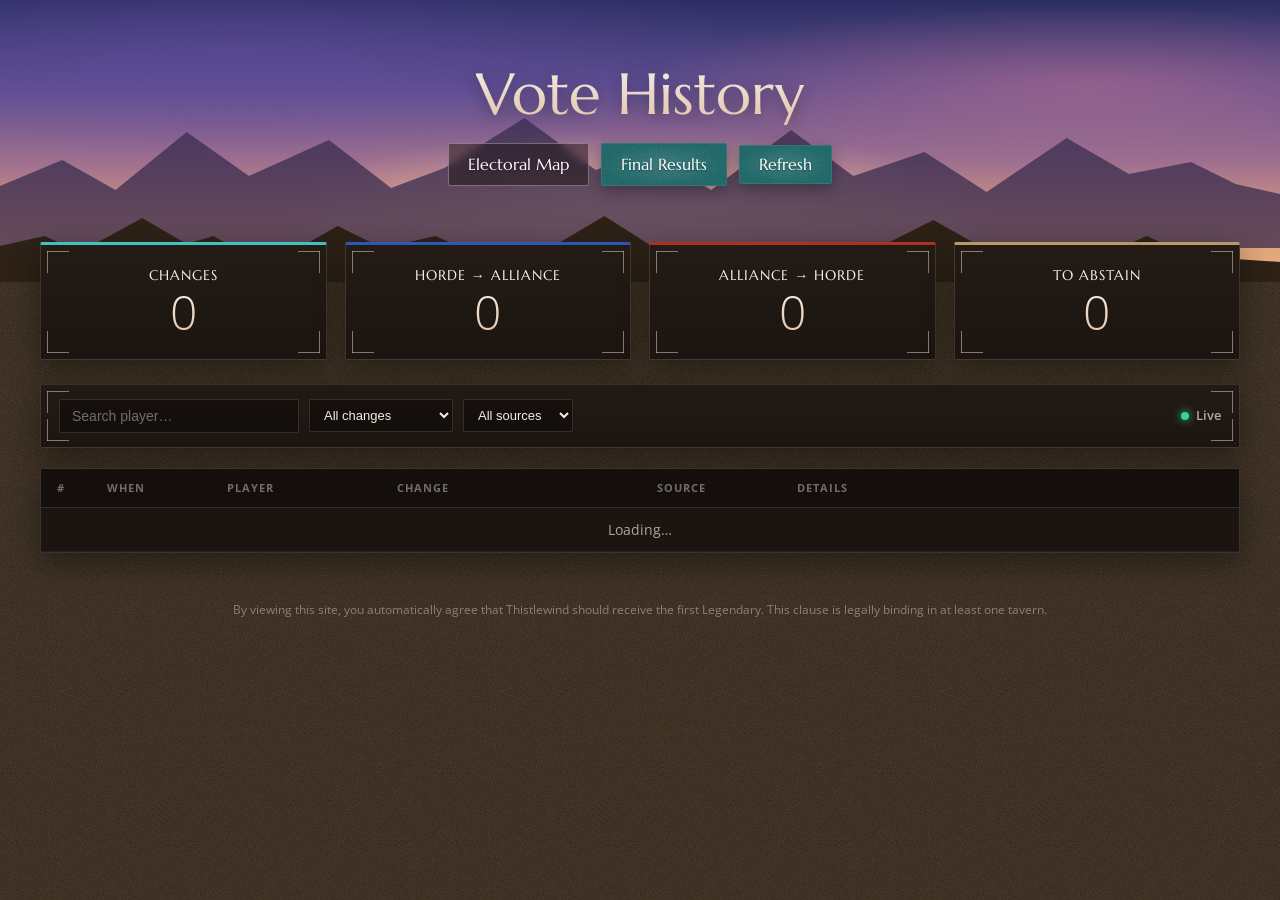
==== commit 1c157a2a: "Add a final results page at /victory The vote has closed, so /victory announces the winner and digs " ====
--- a/history.html
+++ b/history.html
@@ -20,6 +20,7 @@
     <h1>Vote History</h1>
     <div class="header-actions">
       <a href="/" class="btn btn-outline">Electoral Map</a>
+      <a href="/victory" class="btn">Final Results</a>
       <button class="btn" onclick="fetchHistory()">Refresh</button>
     </div>
   </header>
